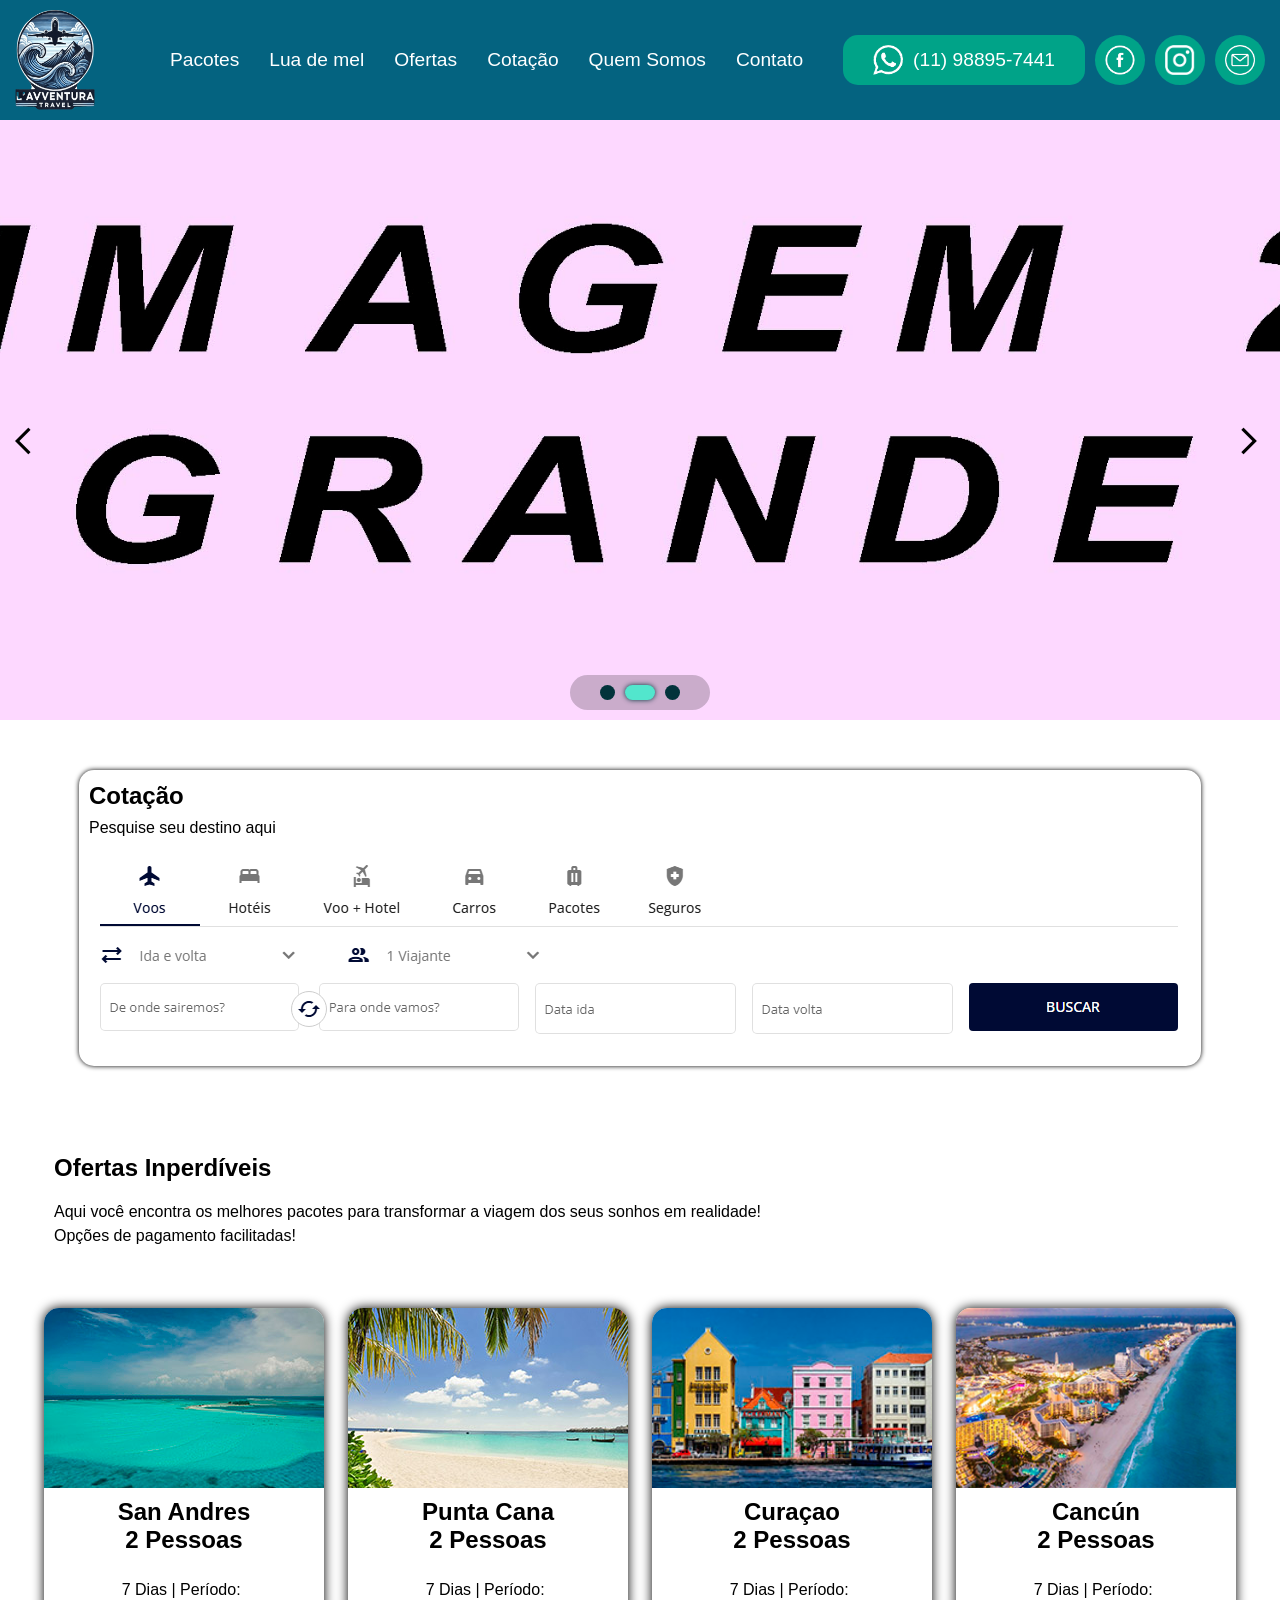
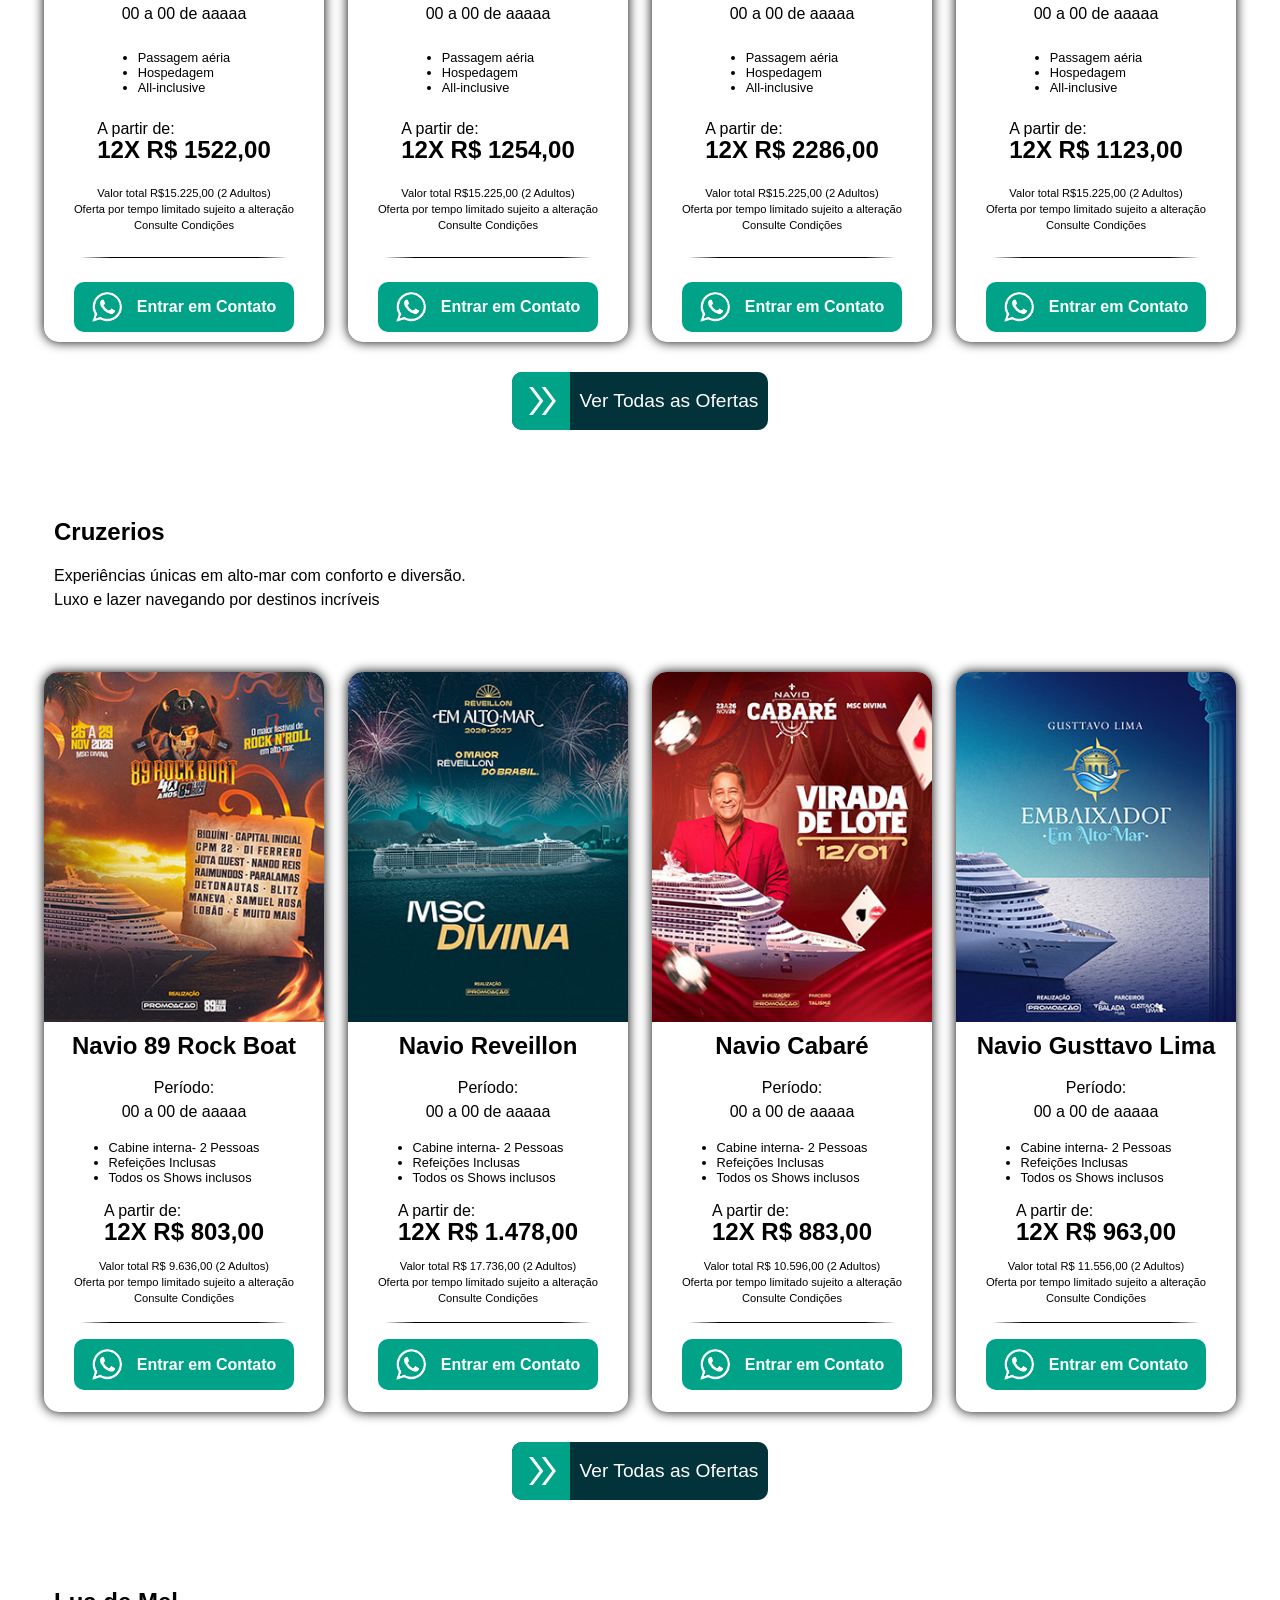
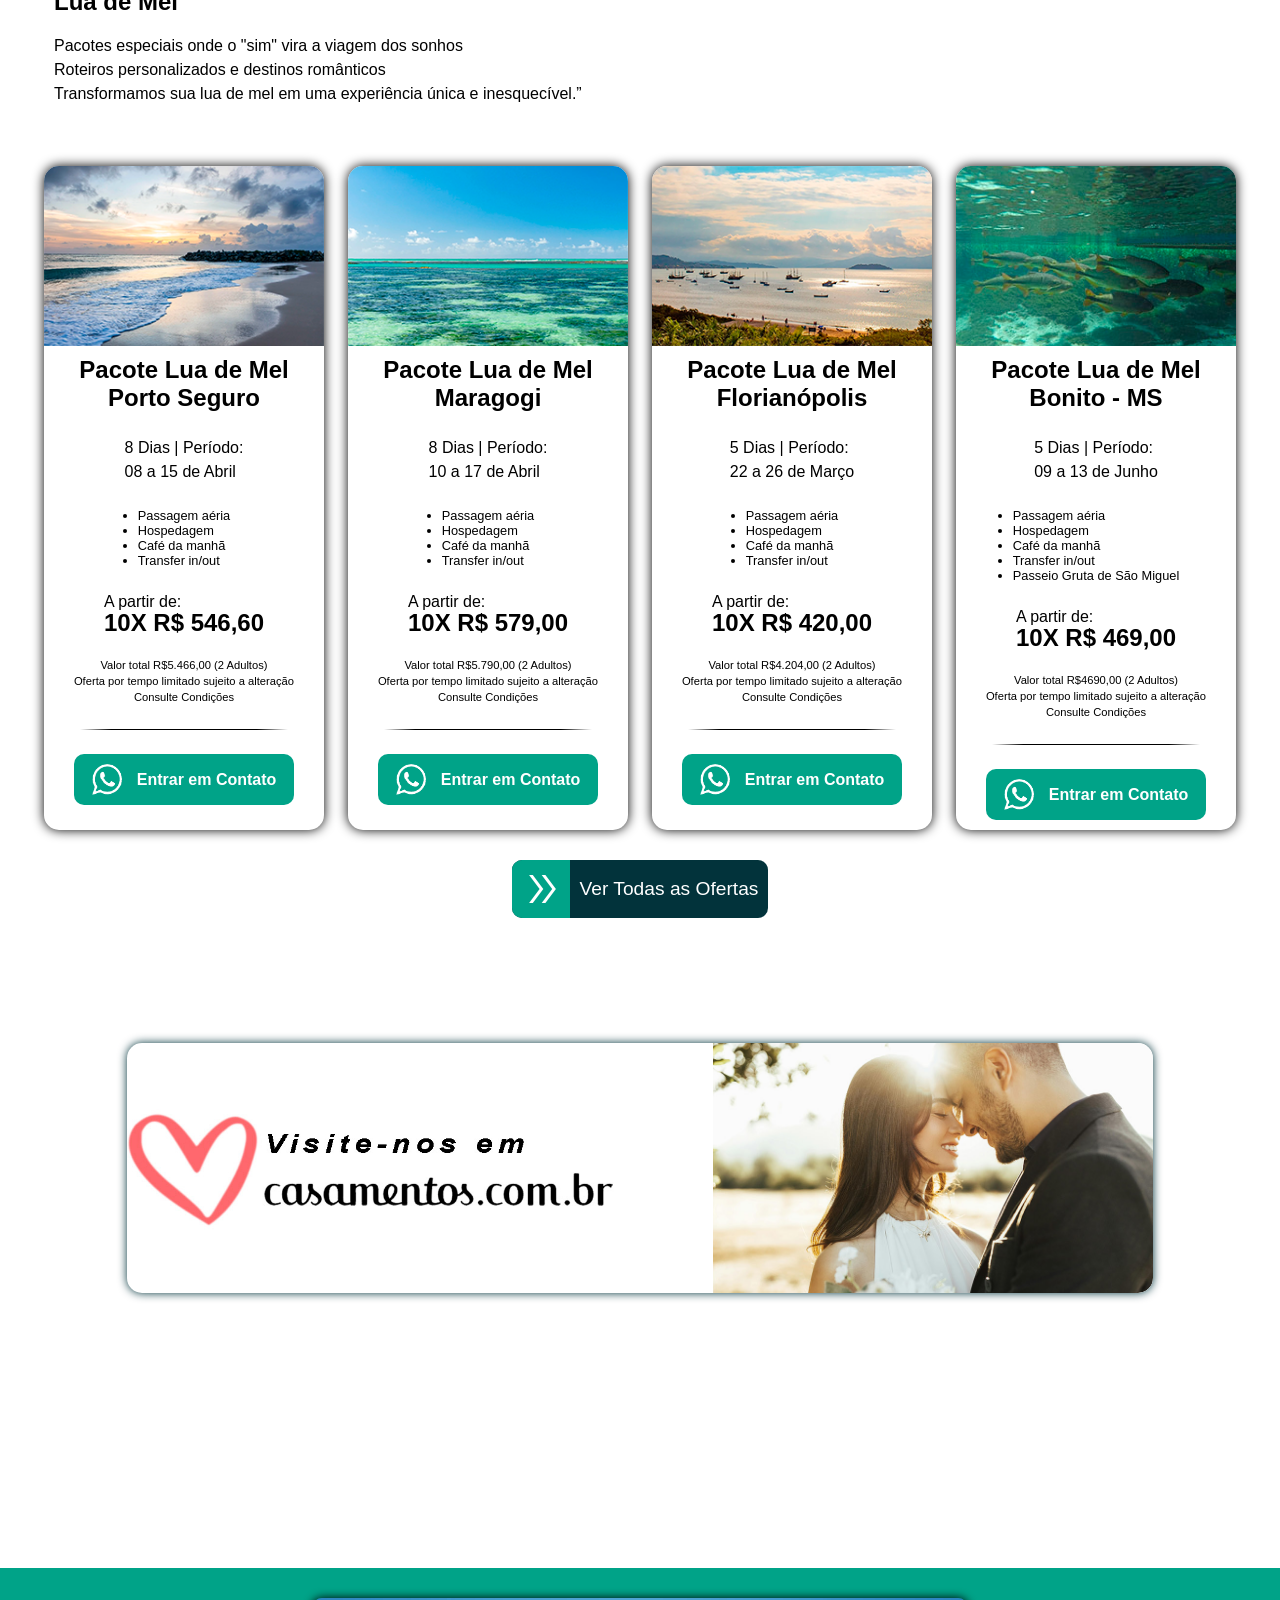
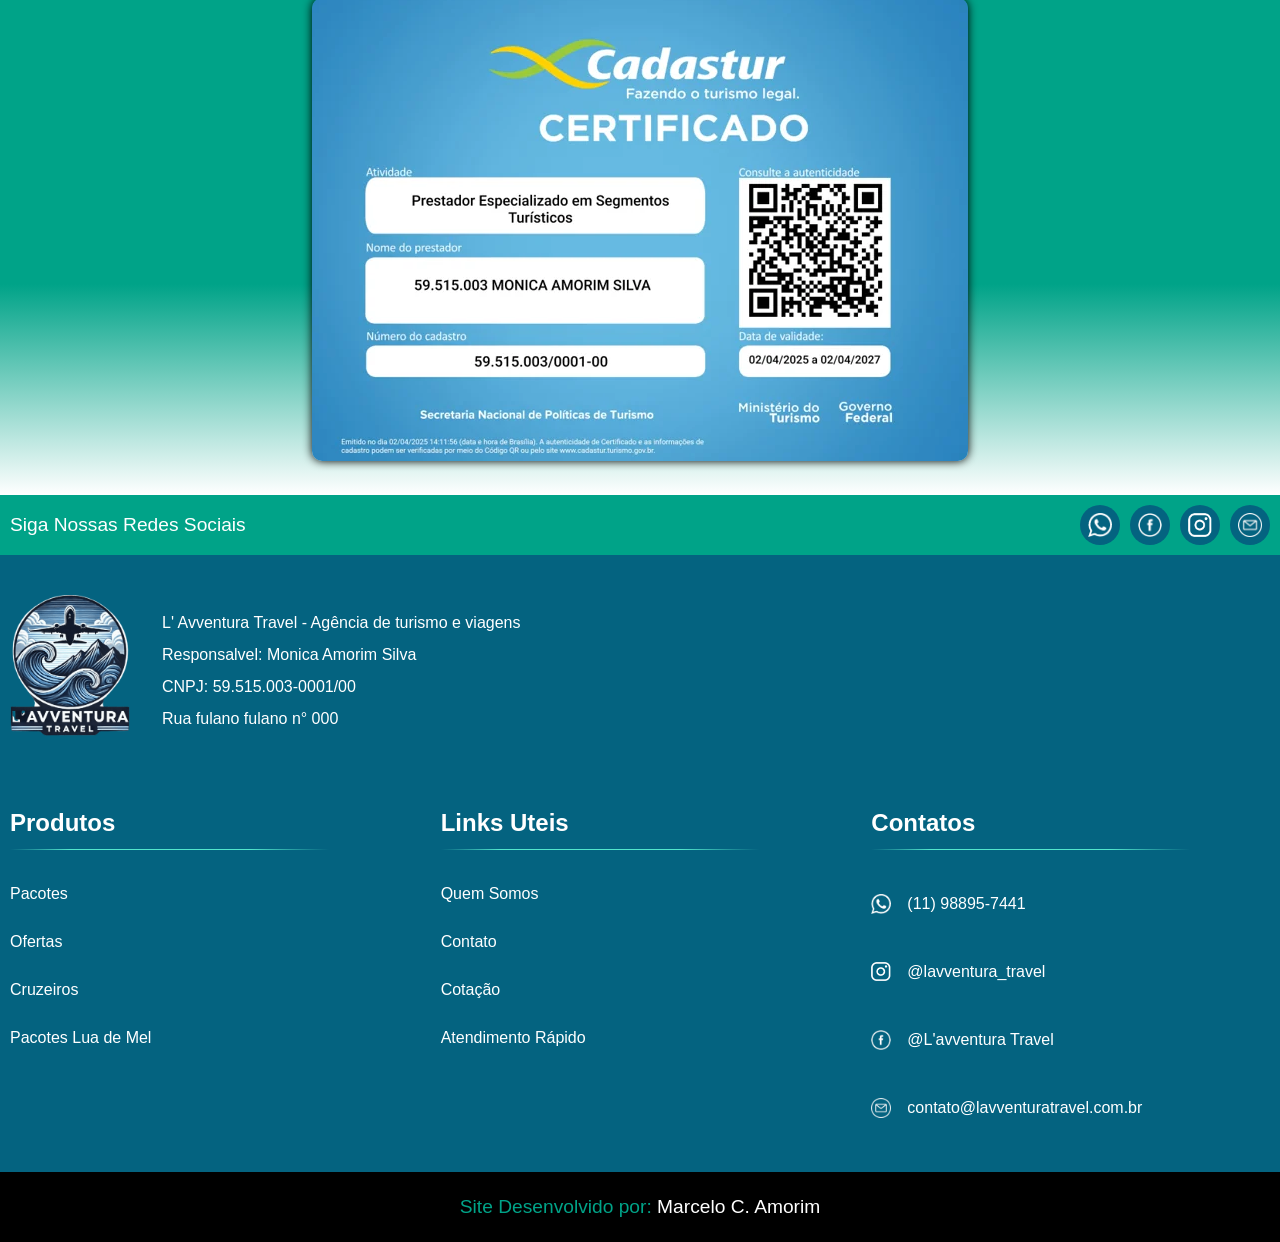
==== index.html @ da538d1c "tranferindo os arquivos criei o site no repositório de estudos e resolvi salvar como projeto de port" ====
<!DOCTYPE html>
<html lang="pt-br">

<head>
    <meta charset="UTF-8">
    <meta name="viewport" content="width=device-width, initial-scale=1.0">
    <title>Lavventura Travel - Agência de turismo</title>

    <link rel="stylesheet" href="https://fonts.googleapis.com/css2?family=Material+Symbols+Outlined" />

    <link rel="stylesheet" href="css/resets-root.css">
    <link rel="stylesheet" href="css/header-menu.css">
    <link rel="stylesheet" href="css/footer.css">
    <link rel="stylesheet" href="css/banner.css">
    <link rel="stylesheet" href="css/index.css">
    <link rel="stylesheet" href="css/produtos.css">
</head>

<body>
    <!--header adicionado via js-->
    <div id="header"></div>

    <!--banner-->
    <div id="banner" class="banner">
        <div id="slides" class="slides">
            <picture class="active">
                <source media="(min-width:1205px)" srcset="imagens/banner-grande-1.jpg">
                <source media="(min-width:768px)" srcset="imagens/banner-media-1.jpg">
                <source media="(min-width:600px)" srcset="imagens/banner-pequena-1.jpg">
                <source media="(min-width:550px)" srcset="imagens/banner-mobile-1.jpg">
                <img src="imagens/banner-mobile-1.jpg" alt="">
            </picture>

            <picture>
                <source media="(min-width:1205px)" srcset="imagens/banner-grande-2.jpg">
                <source media="(min-width:768px)" srcset="imagens/banner-media-2.jpg">
                <source media="(min-width:600px)" srcset="imagens/banner-pequena-2.jpg">
                <source media="(min-width:550px)" srcset="imagens/banner-mobile-2.jpg">
                <img src="imagens/banner-mobile-2.jpg" alt="">
            </picture>

            <picture>
                <source media="(min-width:1205px)" srcset="imagens/banner-grande-3.jpg">
                <source media="(min-width:768px)" srcset="imagens/banner-media-3.jpg">
                <source media="(min-width:600px)" srcset="imagens/banner-pequena-3.jpg">
                <source media="(min-width:550px)" srcset="imagens/banner-mobile-3.jpg">
                <img src="imagens/banner-mobile-3.jpg" alt="">
            </picture>
        </div>

        <div id="dots" class="dots"></div>


        <button class="prev btn-banner">
            <span class="material-symbols-outlined">
                arrow_back_ios
            </span>
        </button>
        <button class="next btn-banner">
            <span class="material-symbols-outlined">
                arrow_forward_ios
            </span>
        </button>

    </div>


    <main>
        <div id="container-main" class="container-main">
            <section id="cotacao" class="cotacao">
                <div id="container-cotacao" class="container-cotacao">

                    <a href="pag-cotacao.html">
                        <div class="texto-cotacao">
                            <h1>Cotação</h1>
                            <p>Pesquise seu destino aqui</p>
                        </div>

                        <div class="img-cotacao">
                            <picture>
                                <source media="(min-width:1180px)" srcset="imagens/cotacao-img-desktop.PNG">
                                <source media="(min-width:900px)" srcset="imagens/cotacao-img-media.PNG">
                                <source media="(min-width:600px )" srcset="imagens/cotacao-img-pequena.PNG">
                                <img src="imagens/cotacao-img-pequena.PNG" alt="">
                            </picture>
                        </div>
                    </a>

                </div>
            </section>

            <!--section 1 ofertas-->
            <section id="section1">
                <div id="container-section1" class="container-section">

                    <div class="titulo-section">
                        <h1>Ofertas Inperdíveis</h1>
                        <p> Aqui você encontra os melhores pacotes para transformar a viagem dos seus sonhos em
                            realidade!
                        </p>
                        <p>Opções de pagamento facilitadas!</p>
                    </div>

                    <div id="ofertas" class="itens-grid">
                        <div id="oferta-item1" class="item oferta">
                            <div class="item-imagem">
                                <img src="imagens/item-san-andreas-1.jpg" alt="San Andreas">
                            </div>
                            <div class="item-texto">
                                <div class="nome-pessoas texto-centro">
                                    <span class="destaque">San Andres</span>
                                    <span class="destaque">2 Pessoas</span>
                                </div>
                                <div class="periodo">
                                    <span>7 Dias | Período:</span>
                                    <span>00 a 00 de aaaaa</span>
                                </div>
                                <ul class="lista-inclusive">
                                    <li>Passagem aéria</li>
                                    <li>Hospedagem</li>
                                    <li>All-inclusive</li>
                                </ul>
                                <div class="preco">
                                    <span>A partir de:</span>
                                    <span class="destaque"> 12X R$ 1522,00</span>
                                </div>
                                <div class="letras-miudas texto-centro">
                                    <span>Valor total R$15.225,00 (2 Adultos)</span>
                                    <span>Oferta por tempo limitado sujeito a alteração</span>
                                    <span>Consulte Condições</span>
                                </div>
                                <hr class="linha-divisao">
                                <button class="btn-contato">
                                    <a href="#" class="">
                                        <img src="imagens/icone-whats.png" alt="whatsApp">
                                        <span>Entrar em Contato</span>
                                    </a>
                                </button>
                            </div>
                        </div>
                        <div id="oferta-item2" class="item oferta">
                            <div class="item-imagem">
                                <img src="imagens/item-punta-cana.jpg" alt="punta cana">
                            </div>
                            <div class="item-texto">
                                <div class="nome-pessoas texto-centro">
                                    <span class="destaque">Punta Cana</span>
                                    <span class="destaque">2 Pessoas</span>
                                </div>
                                <div class="periodo">
                                    <span>7 Dias | Período:</span>
                                    <span>00 a 00 de aaaaa</span>
                                </div>
                                <ul class="lista-inclusive">
                                    <li>Passagem aéria</li>
                                    <li>Hospedagem</li>
                                    <li>All-inclusive</li>
                                </ul>
                                <div class="preco">
                                    <span>A partir de:</span>
                                    <span class="destaque"> 12X R$ 1254,00</span>
                                </div>
                                <div class="letras-miudas texto-centro">
                                    <span>Valor total R$15.225,00 (2 Adultos)</span>
                                    <span>Oferta por tempo limitado sujeito a alteração</span>
                                    <span>Consulte Condições</span>
                                </div>
                                <hr class="linha-divisao">
                                <button class="btn-contato">
                                    <a href="#" class="">
                                        <img src="imagens/icone-whats.png" alt="whatsApp">
                                        <span>Entrar em Contato</span>
                                    </a>
                                </button>
                            </div>
                        </div>

                        <div id="oferta-item3" class="item oferta">
                            <div class="item-imagem">
                                <img src="imagens/item-curacao.jpg" alt="curaçao">
                            </div>

                            <div class="item-texto">
                                <div class="nome-pessoas texto-centro">
                                    <span class="destaque">Curaçao</span>
                                    <span class="destaque">2 Pessoas</span>
                                </div>
                                <div class="periodo">
                                    <span>7 Dias | Período:</span>
                                    <span>00 a 00 de aaaaa</span>
                                </div>
                                <ul class="lista-inclusive">
                                    <li>Passagem aéria</li>
                                    <li>Hospedagem</li>
                                    <li>All-inclusive</li>
                                </ul>
                                <div class="preco">
                                    <span>A partir de:</span>
                                    <span class="destaque"> 12X R$ 2286,00</span>
                                </div>
                                <div class="letras-miudas texto-centro">
                                    <span>Valor total R$15.225,00 (2 Adultos)</span>
                                    <span>Oferta por tempo limitado sujeito a alteração</span>
                                    <span>Consulte Condições</span>
                                </div>
                                <hr class="linha-divisao">
                                <button class="btn-contato">
                                    <a href="#" class="">
                                        <img src="imagens/icone-whats.png" alt="whatsApp">
                                        <span>Entrar em Contato</span>
                                    </a>
                                </button>
                            </div>
                        </div>
                        <div id="oferta-item4" class="item oferta">
                            <div class="item-imagem">
                                <img src="imagens/item-Cancun.png" alt="cancun">
                            </div>
                            <div class="item-texto">
                                <div class="nome-pessoas texto-centro">
                                    <span class="destaque">Cancún</span>
                                    <span class="destaque">2 Pessoas</span>
                                </div>
                                <div class="periodo">
                                    <span>7 Dias | Período:</span>
                                    <span>00 a 00 de aaaaa</span>
                                </div>
                                <ul class="lista-inclusive">
                                    <li>Passagem aéria</li>
                                    <li>Hospedagem</li>
                                    <li>All-inclusive</li>
                                </ul>
                                <div class="preco">
                                    <span>A partir de:</span>
                                    <span class="destaque"> 12X R$ 1123,00</span>
                                </div>
                                <div class="letras-miudas texto-centro">
                                    <span>Valor total R$15.225,00 (2 Adultos)</span>
                                    <span>Oferta por tempo limitado sujeito a alteração</span>
                                    <span>Consulte Condições</span>
                                </div>
                                <hr class="linha-divisao">
                                <button class="btn-contato">
                                    <a href="#" class="">
                                        <img src="imagens/icone-whats.png" alt="whatsApp">
                                        <span>Entrar em Contato</span>
                                    </a>
                                </button>
                            </div>
                        </div>
                    </div>

                    <div class="container-link-veja-mais">
                        <a href="#">
                            <div class="icone-veja-mais">
                                <span class="material-symbols-outlined">
                                    double_arrow
                                </span>
                            </div>
                            <div class="texto-veja-mais">
                                <span>Ver Todas as Ofertas</span>
                            </div>
                        </a>
                    </div>
                </div>
            </section>

            <!--section 2 cruzeiros-->
            <section id="section2">
                <div id="container-section2" class="container-section">

                    <div class="titulo-section">
                        <h1>Cruzerios</h1>
                        <p>Experiências únicas em alto-mar com conforto e diversão.</p>
                        <p>Luxo e lazer navegando por destinos incríveis</p>
                    </div>

                    <div id="cruzeiros" class="itens-grid itens-grid-horizontal">
                        <div id="cruzeiro-item1" class="item cruzeiro">
                            <div class="item-imagem">
                                <img src="imagens/cruzeiro-89.jpeg" alt="navio 89 rock boat">
                            </div>
                            <div class="item-texto">
                                <div class="nome-pessoas texto-centro">
                                    <span class="destaque">Navio 89 Rock Boat</span>
                                </div>

                                <div class="periodo">
                                    <span>Período:</span>
                                    <span>00 a 00 de aaaaa</span>
                                </div>

                                <ul class="lista-inclusive">
                                    <li>Cabine interna- 2 Pessoas</li>
                                    <li>Refeições Inclusas</li>
                                    <li>Todos os Shows inclusos</li>
                                </ul>

                                <div class="preco">
                                    <span>A partir de:</span>
                                    <span class="destaque"> 12X R$ 803,00</span>
                                </div>

                                <div class="letras-miudas texto-centro">
                                    <span>Valor total R$ 9.636,00 (2 Adultos)</span>
                                    <span>Oferta por tempo limitado sujeito a alteração</span>
                                    <span>Consulte Condições</span>
                                </div>

                                <hr class="linha-divisao">

                                <button class="btn-contato">
                                    <a href="#" class="">
                                        <img src="imagens/icone-whats.png" alt="whatsApp">
                                        <span>Entrar em Contato</span>
                                    </a>
                                </button>
                            </div>
                        </div>

                        <div id="cruzeiro-item2" class="item cruzeiro">
                            <div class="item-imagem">
                                <img src="imagens/cruzeiro-divina.jpeg" alt="Navio Reveillon">
                            </div>
                            <div class="item-texto">
                                <div class="nome-pessoas texto-centro">
                                    <span class="destaque">Navio Reveillon</span>
                                </div>
                                <div class="periodo">
                                    <span>Período:</span>
                                    <span>00 a 00 de aaaaa</span>
                                </div>
                                <ul class="lista-inclusive">
                                    <li>Cabine interna- 2 Pessoas</li>
                                    <li>Refeições Inclusas</li>
                                    <li>Todos os Shows inclusos</li>
                                </ul>
                                <div class="preco">
                                    <span>A partir de:</span>
                                    <span class="destaque"> 12X R$ 1.478,00</span>
                                </div>
                                <div class="letras-miudas texto-centro">
                                    <span> Valor total R$ 17.736,00 (2 Adultos)</span>
                                    <span>Oferta por tempo limitado sujeito a alteração</span>
                                    <span>Consulte Condições</span>
                                </div>
                                <hr class="linha-divisao">
                                <button class="btn-contato">
                                    <a href="#" class="">
                                        <img src="imagens/icone-whats.png" alt="whatsApp">
                                        <span>Entrar em Contato</span>
                                    </a>
                                </button>
                            </div>
                        </div>

                        <div id="cruzeiro-item3" class="item cruzeiro">
                            <div class="item-imagem">
                                <img src="imagens/cruzeiro-cabare.jpeg" alt="Navio Cabaré">
                            </div>
                            <div class="item-texto">
                                <div class="nome-pessoas texto-centro">
                                    <span class="destaque">Navio Cabaré</span>
                                </div>
                                <div class="periodo">
                                    <span>Período:</span>
                                    <span>00 a 00 de aaaaa</span>
                                </div>
                                <ul class="lista-inclusive">
                                    <li>Cabine interna- 2 Pessoas</li>
                                    <li>Refeições Inclusas</li>
                                    <li>Todos os Shows inclusos</li>
                                </ul>
                                <div class="preco">
                                    <span>A partir de:</span>
                                    <span class="destaque"> 12X R$ 883,00</span>
                                </div>
                                <div class="letras-miudas texto-centro">
                                    <span>Valor total R$ 10.596,00 (2 Adultos)</span>
                                    <span>Oferta por tempo limitado sujeito a alteração</span>
                                    <span>Consulte Condições</span>
                                </div>
                                <hr class="linha-divisao">
                                <button class="btn-contato">
                                    <a href="#" class="">
                                        <img src="imagens/icone-whats.png" alt="whatsApp">
                                        <span>Entrar em Contato</span>
                                    </a>
                                </button>
                            </div>
                        </div>

                        <div id="cruzeiro-item4" class="item cruzeiro">
                            <div class="item-imagem">
                                <img src="imagens/cruzeiro-embaixador.jpeg" alt="Navio Gusttavo Lima">
                            </div>
                            <div class="item-texto">
                                <div class="nome-pessoas texto-centro">
                                    <span class="destaque">Navio Gusttavo Lima</span>
                                </div>
                                <div class="periodo">
                                    <span>Período:</span>
                                    <span>00 a 00 de aaaaa</span>
                                </div>
                                <ul class="lista-inclusive">
                                    <li>Cabine interna- 2 Pessoas</li>
                                    <li>Refeições Inclusas</li>
                                    <li>Todos os Shows inclusos</li>
                                </ul>
                                <div class="preco">
                                    <span>A partir de:</span>
                                    <span class="destaque"> 12X R$ 963,00</span>
                                </div>
                                <div class="letras-miudas texto-centro">
                                    <span>Valor total R$ 11.556,00 (2 Adultos)</span>
                                    <span>Oferta por tempo limitado sujeito a alteração</span>
                                    <span>Consulte Condições</span>
                                </div>
                                <hr class="linha-divisao">
                                <button class="btn-contato">
                                    <a href="#" class="">
                                        <img src="imagens/icone-whats.png" alt="whatsApp">
                                        <span>Entrar em Contato</span>
                                    </a>
                                </button>
                            </div>
                        </div>
                    </div>

                    <div class="container-link-veja-mais">
                        <a href="#">
                            <div class="icone-veja-mais">
                                <span class="material-symbols-outlined">
                                    double_arrow
                                </span>
                            </div>
                            <div class="texto-veja-mais">
                                <span>Ver Todas as Ofertas</span>
                            </div>
                        </a>
                    </div>
                </div>
            </section>

            <!--section 3 lua de mel-->
            <section id="section3">
                <div id="container-section3" class="container-section">

                    <div class="titulo-section">
                        <h1>Lua de Mel</h1>
                        <p>Pacotes especiais onde o "sim" vira a viagem dos sonhos</p>
                        <p>Roteiros personalizados e destinos românticos</p>
                        <p>Transformamos sua lua de mel em uma experiência única e inesquecível.”</p>
                    </div>

                    <div id="lua-de-mel" class="itens-grid">
                        <div id="lua-item1" class="item oferta">
                            <div class="item-imagem">
                                <img src="imagens/item-porto-seguro.PNG" alt="porto seguro">
                            </div>
                            <div class="item-texto">
                                <div class="nome-pessoas texto-centro">
                                    <span class="destaque">Pacote Lua de Mel</span>
                                    <span class="destaque">Porto Seguro</span>
                                </div>
                                <div class="periodo">
                                    <span>8 Dias | Período:</span>
                                    <span>08 a 15 de Abril</span>
                                </div>
                                <ul class="lista-inclusive">
                                    <li>Passagem aéria</li>
                                    <li>Hospedagem</li>
                                    <li>Café da manhã</li>
                                    <li>Transfer in/out</li>
                                </ul>
                                <div class="preco">
                                    <span>A partir de:</span>
                                    <span class="destaque"> 10X R$ 546,60</span>
                                </div>
                                <div class="letras-miudas texto-centro">
                                    <span>Valor total R$5.466,00 (2 Adultos)</span>
                                    <span>Oferta por tempo limitado sujeito a alteração</span>
                                    <span>Consulte Condições</span>
                                </div>
                                <hr class="linha-divisao">
                                <button class="btn-contato">
                                    <a href="#" class="">
                                        <img src="imagens/icone-whats.png" alt="whatsApp">
                                        <span>Entrar em Contato</span>
                                    </a>
                                </button>
                            </div>
                        </div>

                        <div id="lua-item2" class="item oferta">
                            <div class="item-imagem">
                                <img src="imagens/item-maragogi.png" alt="maragogi">
                            </div>
                            <div class="item-texto">
                                <div class="nome-pessoas texto-centro">
                                    <span class="destaque">Pacote Lua de Mel</span>
                                    <span class="destaque">Maragogi</span>
                                </div>
                                <div class="periodo">
                                    <span>8 Dias | Período:</span>
                                    <span>10 a 17 de Abril</span>
                                </div>
                                <ul class="lista-inclusive">
                                    <li>Passagem aéria</li>
                                    <li>Hospedagem</li>
                                    <li>Café da manhã</li>
                                    <li>Transfer in/out</li>
                                </ul>
                                <div class="preco">
                                    <span>A partir de:</span>
                                    <span class="destaque"> 10X R$ 579,00</span>
                                </div>
                                <div class="letras-miudas texto-centro">
                                    <span>Valor total R$5.790,00 (2 Adultos)</span>
                                    <span>Oferta por tempo limitado sujeito a alteração</span>
                                    <span>Consulte Condições</span>
                                </div>
                                <hr class="linha-divisao">
                                <button class="btn-contato">
                                    <a href="#" class="">
                                        <img src="imagens/icone-whats.png" alt="whatsApp">
                                        <span>Entrar em Contato</span>
                                    </a>
                                </button>
                            </div>
                        </div>

                        <div id="lua-item3" class="item oferta">
                            <div class="item-imagem">
                                <img src="imagens/item-florianopolis.png" alt="florianopolis">
                            </div>
                            <div class="item-texto">
                                <div class="nome-pessoas texto-centro">
                                    <span class="destaque">Pacote Lua de Mel</span>
                                    <span class="destaque">Florianópolis</span>
                                </div>
                                <div class="periodo">
                                    <span>5 Dias | Período:</span>
                                    <span>22 a 26 de Março</span>
                                </div>
                                <ul class="lista-inclusive">
                                    <li>Passagem aéria</li>
                                    <li>Hospedagem</li>
                                    <li>Café da manhã</li>
                                    <li>Transfer in/out</li>
                                </ul>
                                <div class="preco">
                                    <span>A partir de:</span>
                                    <span class="destaque"> 10X R$ 420,00</span>
                                </div>
                                <div class="letras-miudas texto-centro">
                                    <span>Valor total R$4.204,00 (2 Adultos)</span>
                                    <span>Oferta por tempo limitado sujeito a alteração</span>
                                    <span>Consulte Condições</span>
                                </div>
                                <hr class="linha-divisao">
                                <button class="btn-contato">
                                    <a href="#" class="">
                                        <img src="imagens/icone-whats.png" alt="whatsApp">
                                        <span>Entrar em Contato</span>
                                    </a>
                                </button>
                            </div>
                        </div>

                        <div id="lua-item4" class="item oferta">
                            <div class="item-imagem">
                                <img src="imagens/item-Bonito-1.jpeg" alt="bonito minas gerais">
                            </div>
                            <div class="item-texto">
                                <div class="nome-pessoas texto-centro">
                                    <span class="destaque">Pacote Lua de Mel</span>
                                    <span class="destaque">Bonito - MS</span>
                                </div>
                                <div class="periodo">
                                    <span>5 Dias | Período:</span>
                                    <span>09 a 13 de Junho</span>
                                </div>
                                <ul class="lista-inclusive">
                                    <li>Passagem aéria</li>
                                    <li>Hospedagem</li>
                                    <li>Café da manhã</li>
                                    <li>Transfer in/out</li>
                                    <li>Passeio Gruta de São Miguel</li>
                                </ul>
                                <div class="preco">
                                    <span>A partir de:</span>
                                    <span class="destaque"> 10X R$ 469,00</span>
                                </div>
                                <div class="letras-miudas texto-centro">
                                    <span>Valor total R$4690,00 (2 Adultos)</span>
                                    <span>Oferta por tempo limitado sujeito a alteração</span>
                                    <span>Consulte Condições</span>
                                </div>
                                <hr class="linha-divisao">
                                <button class="btn-contato">
                                    <a href="#" class="">
                                        <img src="imagens/icone-whats.png" alt="whatsApp">
                                        <span>Entrar em Contato</span>
                                    </a>
                                </button>
                            </div>
                        </div>
                    </div>

                    <div class="container-link-veja-mais">
                        <a href="#">
                            <div class="icone-veja-mais">
                                <span class="material-symbols-outlined">
                                    double_arrow
                                </span>
                            </div>
                            <div class="texto-veja-mais">
                                <span>Ver Todas as Ofertas</span>
                            </div>
                        </a>
                    </div>
                </div>
            </section>

            <!--casamentos-->
            <section id="section4">
                <div class="container-section4">

                    <a href="https://www.casamentos.com.br/lua-de-mel/lavventura-travel--e464180" class="casamentos"
                        target="_blank">
                        <div class="container-casamento-esquerda">
                            <img src="imagens/1logo-casamentos.jpg" alt="">
                        </div>

                        <div class="container-casamento-direita">
                            <img class="img-anima" src="imagens/casal-casamento.jpg" alt="">
                        </div>
                    </a>

                </div>
            </section>

            <!--avaliações google-->
            <section class="avaliacoes">
                <!-- Elfsight Google Reviews | Untitled Google Reviews -->
                <div class="elfsight-app-d7d8c50e-66c4-4fec-8b93-a04af4d6faed" data-elfsight-app-lazy></div>
            </section>

            
        </div>
        <section class="cadastur">
            <div>
                <img src="imagens/cadastur-lavventura.PNG" alt="">
            </div>
        </section>
    </main>




    <!--footer adicionado via js-->
    <div id="footer"></div>

    <script src="https://elfsightcdn.com/platform.js" async></script>
    <script src="js/menu.js"></script>
    <script src="js/banner.js"></script>
    <script src="js/footer.js"></script>
</body>

</html>
---- css/resets-root.css ----
/*
break Points
1260 tela desktop
768 tela mobile


*/
* {
    margin: 0px;
    padding: 0px;
    box-sizing: border-box;
    font-family: Arial, Helvetica, sans-serif;


}

button {
    cursor: pointer;
}

:root {
    --var-cor-0: #52e6cd;
    --var-cor-1: #00A388;
    --var-cor-2: #046380;
    --var-cor-3: #02333b;
    --var-cor-branco: #ffffff;
    --var-cor-preto: #000000;
    --var-cor-whats: #08C40E;


}
---- css/header-menu.css ----
header {
    background-color: var(--var-cor-2);
    display: flex;
    align-items: center;
    justify-content: center;
    width: 100%;
    padding: 0 15px;

}
.menu{
    z-index: 1000;
}

.container-header {

    width: 100%;
    max-width: 1250px;
    display: flex;
    margin: auto;
    justify-content: space-between;
    align-items: center;
    padding: 10px 0px;
}

.container-logo {
    width: 80px;
    height: 100px;
}

.container-logo img {
    width: 100%;
    height: 100%;
}


.container-menu {
    display: flex;
    align-items: center;
    gap: 40px;
}

.lista-menu {
    list-style: none;
    display: flex;
    flex-direction: row;
    gap: 30px;
}

.link-menu {
    position: relative;
    text-decoration: none;
    padding: 20px 0;
    color: var(--var-cor-branco);
    font-size: 1.2rem;
    font-weight: normal;
}

.link-menu::before {
    content: "";
    position: absolute;
    left: -3px;
    bottom: 5px;
    height: 1px;
    width: 70%;
    background-color: var(--var-cor-branco);
    transform: scaleX(0);
    transform-origin: center;
    transition: transform 0.3s ease;
}

.link-menu:hover::before {
    transform: scaleX(1);
}

.link-menu::after {
    content: "";
    position: absolute;
    left: 0;
    bottom: -6px;
    width: 40px;
    height: 20px;
    background: url("../imagens/icone-aviao.PNG") no-repeat center;
    background-size: contain;
    opacity: 0;
    transition: left 0.3s ease, opacity 0.2s ease;
}

.link-menu:hover::after {
    left: 75%;
    opacity: 1;
}

.menu ul li {
    padding: 20px 0;

}

.btn-whats {
    background-color: var(--var-cor-1);
    padding: 10px 30px;
    font-size: 1.2rem;
    color: white;
    border: none;
    border-radius: 15px;
    display: flex;
    align-items: center;
    flex-wrap: nowrap;
    gap: 10px;
    text-decoration: none;
    transition: 0.2s;

}

.btn-whats:hover {
    transform: scale(1.005);
    box-shadow: 0px 2px 10px var(--var-cor-3);
}

.btn-whats img {
    width: 20px;
}

.container-sociais {
    display: flex;
    align-items: center;
    flex-wrap: nowrap;
    gap: 10px;
}

.container-sociais img {
    width: 30px;
}

.btn-social {
    display: flex;
    justify-content: center;
    align-items: center;
    background-color: var(--var-cor-1);
    border: none;
    padding: 10px 10px;
    border-radius: 50%;
    text-decoration: none;
    transition: .4s;
}

.btn-social:hover {
    transform: translateY(-10px);
    box-shadow: 0px 5px 5px var(--var-cor-3);
}

[data-mobile] {
    display: none;
}



/*
--------- telas médias----------------
*/

@media screen and (max-width:1260px) {
    [data-mobile] {
        display: block;
    }

    header {
        position: relative;
    }

    .container-logo {
        width: 100px;
        height: 120px;
    }


    .menu {
        display: none;
        position: absolute;
        top: 100%;
        left: 0px;
        width: 100%;
        border-top: 1px solid var(--var-cor-3);
        opacity: 0;
        visibility: hidden;
        transform: translateY(-5px);
        transition: .3s;
    }

    .menu.ativo {
        display: block;
        opacity: 1;
        visibility: visible;
        transform: translate(0);
        transform: .3s;
    }


    .lista-menu {
        flex-direction: column;
        gap: 0px;

    }

    .link-menu {
        color: var(--var-cor-branco);
        font-weight: normal;
        background-color: var(--var-cor-2);
        width: 100%;
        display: block;
        padding: 15px;
        text-align: center;
        font-size: 1.5rem;
        transition: .2s;


    }

    .link-menu:hover {
        background-color: var(--var-cor-1);
        color: var(--var-cor-3);
        font-weight: bolder;
    }

    .menu ul li {
        padding: 0;
    }

    .link-menu::before {
        display: none;
    }

    .link-menu::after {
        display: none;
    }

    .btn-whats {
        padding: 10px 10px;
    }


    .container-sociais {
        display: flex;
        align-items: center;
        justify-content: space-between;
        flex-wrap: nowrap;
        gap: 10px;
    }

    .btn-whats:hover {
        transform: scale(1.005);
        box-shadow: 0px 2px 10px var(--var-cor-1);
    }

    .btn-whats img {
        width: 20px;
    }

    .container-sociais {
        display: flex;
        flex-wrap: nowrap;
        gap: 10px;
    }

    .container-sociais img {
        width: 30px;
    }


    .hamburguer {
        display: flex;
        flex-direction: column;
        justify-content: space-between;
        background: transparent;
        width: 30px;
        height: 25px;
        border: none;
        cursor: pointer;
        padding: 0;
    }

    .hamburguer span {
        background: white;
        height: 3px;
        width: 100%;
        transition: .3s;
        border-radius: 2px;

    }

    .hamburguer.active span:nth-child(1) {
        transform: rotate(45deg) translate(10.5px, 10.5px);
    }

    .hamburguer.active span:nth-child(2) {
        opacity: 0;
    }

    .hamburguer.active span:nth-child(3) {
        transform: rotate(-45deg) translate(5px, -5px);
    }


    /*animação de menu*/
    @keyframes slideDown {
        from{
            opacity: 0;
            transform: translateY(-5px);
        }
        to{
            opacity: 1;
            transform: translateY(0);
        }
    }
    .menu .lista-menu{
        animation: slideDown 0.5s ease forwards;
    }
}

@media screen and (max-width:768px) {
    

    .btn-whats {
        width: 50px;
        height: 50px;
        border-radius: 50%;
        overflow: hidden;
    }

    .btn-whats:hover {
        transform: translateY(-10px);
        box-shadow: 0px 5px 5px var(--var-cor-1);
    }

    .container-menu {
        flex-direction: column;
    }

    .container-hamburguer {
        order: 2;
    }

    .container-logo {
        width: 125px;
        height: 150px;
    }

    /* .container-sociais{
        position: absolute;
        top: 100%;
        left: 0;
        background-color: var(--var-cor-3);
        width: 100%;
        justify-content: center;
        
    } */


}
---- css/footer.css ----
/*header footer*/

.header-footer {
    background-color: var(--var-cor-1);
    display: flex;
    justify-content: center;

}

.container-header-footer {
    width: 100%;
    max-width: 1260px;
    display: flex;
    justify-content: space-between;
    align-items: center;
    padding: 10px 0;

}

.text-header-footer {
    color: var(--var-cor-branco);
    font-size: 1.2rem;
}

.footer .btn-social {
    width: 40px;
    height: 40px;
    background-color: var(--var-cor-2);
}

.footer .btn-social:hover,
.footer .btn-whats:hover {
    transform: translateY(-6px);
    box-shadow: 0px 5px 5px var(--var-cor-3);
}

.footer .btn-social img {
    width: 120%;
    height: 120%;
}

.footer .btn-whats {
    width: 40px;
    height: 40px;
    display: flex;
    justify-content: center;
    align-items: center;
    padding: 0;
    margin: 0;
    border-radius: 50%;
    background-color: var(--var-cor-2);
}

.footer .btn-whats img {
    width: 60%;
    height: 60%;
    padding: 0;
    margin: 0;
}

/*main footer*/
footer ul {
    list-style: none;
    line-height: 3rem;
}



.main-footer {
    padding: 30px 0;
    background-color: var(--var-cor-2);
    display: flex;
    flex-direction: column;
    align-items: center;
    line-height: 2rem;

}

.container-main-footer {
    width: 100%;
    max-width: 1260px;
    display: flex;
    flex-direction: column;
    align-items: center;

}

.container-logo-footer {
    align-self: start;
    display: flex;
    justify-content: center;
    align-items: center;
    gap: 2rem;
    margin-bottom: 50px;
}

.container-logo-footer img {
    width: 120px;
}

.container-links-main-footer {
    width: 100%;
    gap: 2rem;
    display: grid;
    grid-template-columns: repeat(3, 1fr);

}

.div-footer3 img {
    width: 20px;
}

.div-footer3 a {
    display: flex;
    flex-direction: row;
    align-items: center;
    gap: 1rem;
}


.main-footer h1 {
    color: var(--var-cor-branco);
    font-size: 1.5rem;
    margin-bottom: 10px;
}

.main-footer p {
    color: var(--var-cor-branco);
}

.main-footer a {
    text-decoration: none;
    color: var(--var-cor-branco);
    padding: 10px 0;

}

.footer-footer {
    background-color: var(--var-cor-preto);
    height: 70px;
    display: flex;
    align-items: center;
    justify-content: center;
    color: var(--var-cor-1);
    font-size: 1.2rem;
}

.footer-footer a {
    text-decoration: none;
    color: var(--var-cor-branco);

}

.link-menu-footer {
    position: relative;
}

.link-menu-footer::before {
    content: "";
    position: absolute;
    left: -3px;
    bottom: -2px;
    height: 1px;
    width: 70%;
    background-color: var(--var-cor-branco);
    transform: scaleX(0);
    transform-origin: left;
    transition: transform 0.2s ease;
}

.link-menu-footer:hover::before {
    transform: scaleX(1);
}

.link-menu-footer::after {
    content: "";
    position: absolute;
    left: 0;
    bottom: -13px;
    width: 40px;
    height: 20px;
    background: url("../imagens/icone-aviao.PNG") no-repeat center;
    background-size: contain;
    opacity: 0;
    transition: left 0.3s ease, opacity 0.2s ease;
}

.link-menu-footer:hover::after {
    left: 75%;
    opacity: 1;
}

.link-menu-footer.contatos::after {
    bottom: 3px;
}

.link-menu-footer.contatos::before {
    bottom: 12px;
}

footer hr {
    width: 100%;
    height: 1px;
    border: none;
    background: linear-gradient(to right, transparent 0%, var(--var-cor-0) 15%, var(--var-cor-0) 60%, transparent 80%);
    margin-bottom: 20px;
}

@media screen and (max-width:1250px) {

    .header-footer,
    .container-main-footer {
        padding: 0 20px;
    }
}

@media screen and (max-width:900px) {
    .container-links-main-footer {
        grid-template-columns: repeat(2, 1fr);
        row-gap: 4rem;

    }

    footer .div-footer3 ul {
        line-height: 2rem;

    }

    .link-menu-footer.contatos::after {
        bottom: -6px;
    }

    .link-menu-footer.contatos::before {
        bottom: 6px;
    }

}
@media screen and (max-width:600px) {
    .container-links-main-footer {
        grid-template-columns:1fr;
        row-gap: 4rem;

    }

}
---- css/banner.css ----
.banner img,
.banner picture {
    user-select: none;
    -webkit-user-drag: none;
}


.banner {
    width: 100%;
    height: 600px;
    margin: auto;
    position: relative;
    touch-action: pan-y;

}

.slides picture img {
    width: 100%;
    height: 100%;
    position: absolute;
    opacity: 0;
    transition: .5s;
    object-fit: cover;
    object-position: center center;

}

.slides picture.active img {
    opacity: 1;
}

.btn-banner {
    display: flex;
    justify-content: center;
    align-items: center;
    position: absolute;
    top: 50%;
    color: black;
    background-color: transparent;
    border: none;
}

.btn-banner span {
    font-size: 2rem;
    padding: 5px;
}

.btn-banner span:hover {
    text-shadow: 0px 0px 6px var(--var-cor-3);
}

.btn-banner:hover {
    color: var(--var-cor-0);

}

.prev {
    left: 10px;
}

.next {
    right: 10px;
}

.dots {
    padding: 10px 30px;
    border-radius: 20px;
    position: absolute;
    bottom: 10px;
    left: 50%;
    transform: translateX(-50%);
    display: flex;
    gap: 10px;
    background-color: rgba(0, 0, 0, 0.205);

}

.dots span {
    background-color: var(--var-cor-3);
    width: 15px;
    height: 15px;
    border-radius: 50%;
    cursor: pointer;
    transition: .4s;

}

.dots span:hover {
    transform: scale(1.2);

}

.dots span.active {
    background-color: var(--var-cor-0);
    width: 30px;
    border-radius: 20px;
    box-shadow: 0px 0px 5px var(--var-cor-3);
}

@media screen and (max-width:768px) {
    .btn-banner{
        display: none;
    }
}
---- css/index.css ----
main {
    display: flex;
    flex-direction: column;
    align-items: center;
}

.container-main {
    width: 100%;
    max-width: 1260px;
    height: 100%;
    display: flex;
    flex-direction: column;
    align-items: center;

}

.cotacao {
    padding: 10px;
    margin-top: 50px;
    box-shadow: 0px 0px 5px var(--var-cor-preto);
    border-radius: 15px;
}

.cotacao a {

    text-decoration: none;
    color: var(--var-cor-preto);
    line-height: 2rem;
}


.container-link-veja-mais {
    margin-top: 30px;
    border-radius: 10px;
}

.container-link-veja-mais a {
    background-color: var(--var-cor-3);
    display: flex;
    justify-content: space-between;
    align-items: center;
    text-decoration: none;
    color: var(--var-cor-branco);
    font-size: 1.2rem;
    border-radius: 10px;
    transition: .3s;

}

.container-link-veja-mais a:hover {
    background-color: var(--var-cor-0);
    color: var(--var-cor-preto);
    font-weight: bold;
    box-shadow: 0px 0px 10px black;

}

.texto-veja-mais {
    padding: 10px;
}

.icone-veja-mais {
    display: flex;
    align-items: center;
    border-top-left-radius: 10px;
    border-bottom-left-radius: 10px;
    background-color: var(--var-cor-1);
    padding: 5px;
    font-size: 3rem;
}

.icone-veja-mais span {
    font-size: 3rem;
}


.container-section4 {
    margin-top: 50px;
    width: 100%;
    max-width: 1260px;
    height: 400px;
    display: flex;
    justify-content: center;
    align-items: center;
}

.casamentos {
    box-shadow: 0px 0px 10px var(--var-cor-3);
    width: 90%;
    height: 250px;
    display: flex;
    flex-direction: row;
    align-items: center;
    border-radius: 15px;
    overflow: hidden;
    transition: .5s;
}

.casamentos:hover {
    transform: scale(1.05);
    box-shadow: 0px 0px 10px red;
}

.container-casamento-esquerda {
    width: 80%;
}

.container-casamento-esquerda img {
    width: 100%;
}

.container-casamento-direita {
    width: 60%;
    height: 100%;
    overflow: hidden;
}

.container-casamento-direita img {
    width: 100%;
    height: 100%;
    object-fit: cover;
    object-position: 0% 40%;
    border-top-right-radius: 15px;
    border-bottom-right-radius: 15px;

}
/*animação imagem da direita casamentos.com*/
@keyframes zoonIn {
    from {
        transform: scale(1);
    }
    
    to {
        transform: scale(1.1);
    }
}

.img-anima {
    animation: zoonIn 8s ease-in-out infinite alternate;
}
/*cadastur*/
.cadastur {
    width: 100%;
    padding: 30px;
    display: flex;
    justify-content: center;
    background: linear-gradient(to bottom, var(--var-cor-1) 20%, var(--var-cor-1) 60%, var(--var-cor-branco) 100%);
}

.container-img {
    width: auto;
}

.cadastur img {
    box-shadow: 0px 0px 10px var(--var-cor-preto);
    border-radius: 10px;
    width: 100%;
}

.avaliacoes{
    width: calc(100% -20px);
    margin: 100px 20px;
}
.espaco{
    margin-top: 200px;
}

@media screen and (max-width:1180px) {   


    .casamentos {
        width: 98%;
    }
}



@media screen and (max-width:600px) {
    
    .casamentos {
        width: 95%;
        height: 350px;
        display: flex;
        flex-direction: column;
        align-items: center;
        border-radius: 15px;
        overflow: hidden;
    }

    .container-casamento-esquerda {
        width: 100%;
        height: 120px;
    }

    .container-casamento-esquerda img {
        width: 100%;
        margin-left: 40px;
    }

    .container-casamento-direita {
        width: 100%;
        height: 100%;
    }

    .container-casamento-direita img {
        width: 100%;
        object-fit: cover;
        object-position: 0% 50%;

    }

}
---- css/produtos.css ----
main {
    display: flex;
    flex-direction: column;
    align-items: center;
}

.container-main {
    width: 100%;
    max-width: 1260px;
    height: 100%;
    display: flex;
    flex-direction: column;
    align-items: center;

}

.container-section {
    display: flex;
    flex-direction: column;
    align-items: center;
}

.itens-grid {
    width: 100%;
    margin-top: 50px;
    display: grid;
    grid-template-columns: repeat(4, 1fr);
    gap: 1.5rem;
}

.titulo-section {
    padding: 10px;
    align-self: start;
    margin-top: 80px;
    line-height: 1.5rem;
    text-align: justify;
    position: relative;
}


.titulo-section h1 {
    margin-bottom: 20px;
}

.item {
    width: 280px;
    box-shadow: 0px 0px 12px var(--var-cor-preto);
    border-radius: 15px;
}

.item-imagem {
    width: 100%;
    height: 180px;
}

.item img {
    border-top-left-radius: 15px;
    border-top-right-radius: 15px;
    width: 100%;
    height: 100%;
    object-fit: cover;
    object-position: center center;
}

.item-texto {
    padding: 10px;
    display: flex;
    flex-direction: column;
    align-items: center;
    gap: 1.5rem;
}


/*inicio itens cruzeiro*/
.item.cruzeiro {
    height: 740px;
}

.cruzeiro .item-imagem {
    width: 100%;
    height: 350px;
}

.cruzeiro .item-texto {
    gap: 1rem;
}

.cruzeiro .periodo {
    text-align: center;
}

/* fim itens cruzeiro*/



.item-texto span {
    display: block;
}

.texto-centro {
    text-align: center;
}

.periodo {
    line-height: 1.5rem;
}

.lista-inclusive {
    font-size: .8rem;
}

.preco {
    line-height: 1.3rem;

}

.destaque {
    font-size: 1.5rem;
    font-weight: bold;
}

.letras-miudas {
    font-size: .7rem;
    line-height: 1rem;
}

.linha-divisao {
    width: 80%;
    margin: auto;
    height: 1px;
    border: none;
    background: linear-gradient(to right, transparent 0%, black 15%, black 85%, transparent 100%);
}

.btn-contato {
    width: 220px;
    border: none;
    background-color: var(--var-cor-1);
    padding: 10px;
    border-radius: 10px;
    transition: .2s;
}

.btn-contato:hover {
    transform: scale(1.1);
    background-color: var(--var-cor-2);
    box-shadow: 0px 0px 10px var(--var-cor-1);
}

.btn-contato a {
    display: flex;
    justify-content: space-around;
    align-items: center;
    text-decoration: none;
    font-size: 1rem;
    color: white;
    font-weight: bold;

}

.btn-contato img {
    width: 30px;
}
.espaco{
    margin: 80px;
}

@media screen and (max-width:1180px) {
    .itens-grid {
        grid-template-columns: repeat(3, 1fr);
        column-gap: 2rem;
        row-gap: 3rem;
        place-items: center;

    }
    
}

@media screen and (max-width:920px) {
    .itens-grid {
        grid-template-columns: repeat(2, 1fr);
        column-gap: 2rem;
        row-gap: 3rem;
    }

}

@media screen and (max-width:600px) {
    .itens-grid {
        grid-template-columns: repeat(2, 1fr);
        column-gap: .5rem;
        row-gap: 2rem;
    }

    .itens-grid-horizontal {
        grid-template-columns: 1fr;

    }

    /*inicio itens cruzeiro*/
    .item.cruzeiro {
        height: 400px;
        width: 98%;
        display: flex;
        justify-content: space-between;
    }

    .cruzeiro .item-imagem {
        width: 50%;
        height: 100%;

    }

    .cruzeiro .item-imagem img {
        border-bottom-left-radius: 15px;
        border-top-right-radius: 0;
    }

    .cruzeiro .item-texto {
        padding: 20px 0;
        width: 50%;
        gap: .8rem;
    }

    .cruzeiro .periodo {
        text-align: center;
    }

    /* fim itens cruzeiro*/


    .item {
        width: 230px;
    }

    .item-texto {
        padding: 5px;
        display: flex;
        flex-direction: column;
        align-items: center;
        gap: 1rem;
    }

    .periodo {
        line-height: 1.5rem;
    }

    .lista-inclusive {
        font-size: .8rem;
    }

    .preco {
        line-height: 1.3rem;

    }

    .destaque {
        font-size: 1.5rem;
        font-weight: bold;
    }

    .letras-miudas {
        font-size: .7rem;
        line-height: 1rem;
    }


    .btn-contato {
        width: 180px;
        border: none;
        background-color: var(--var-cor-1);
        padding: 10px;
        border-radius: 10px;
        transition: .2s;
    }

    
}
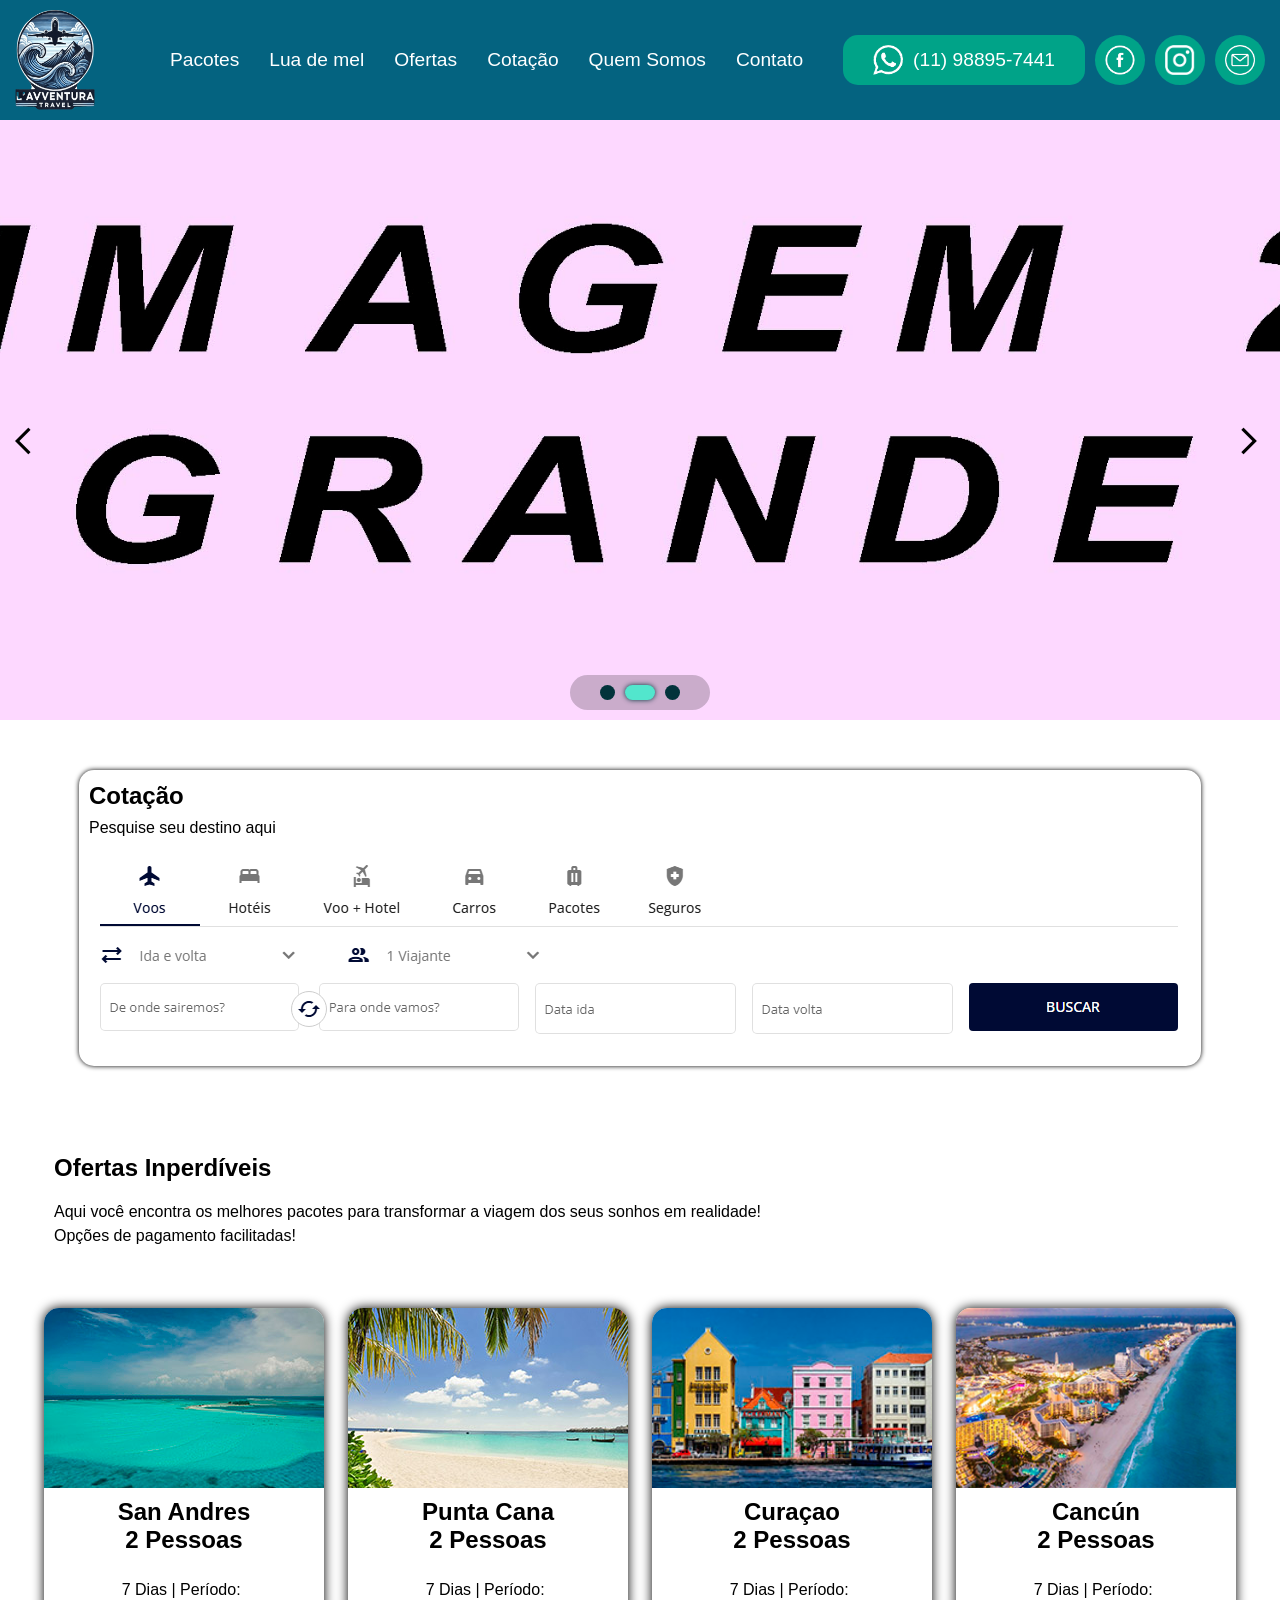
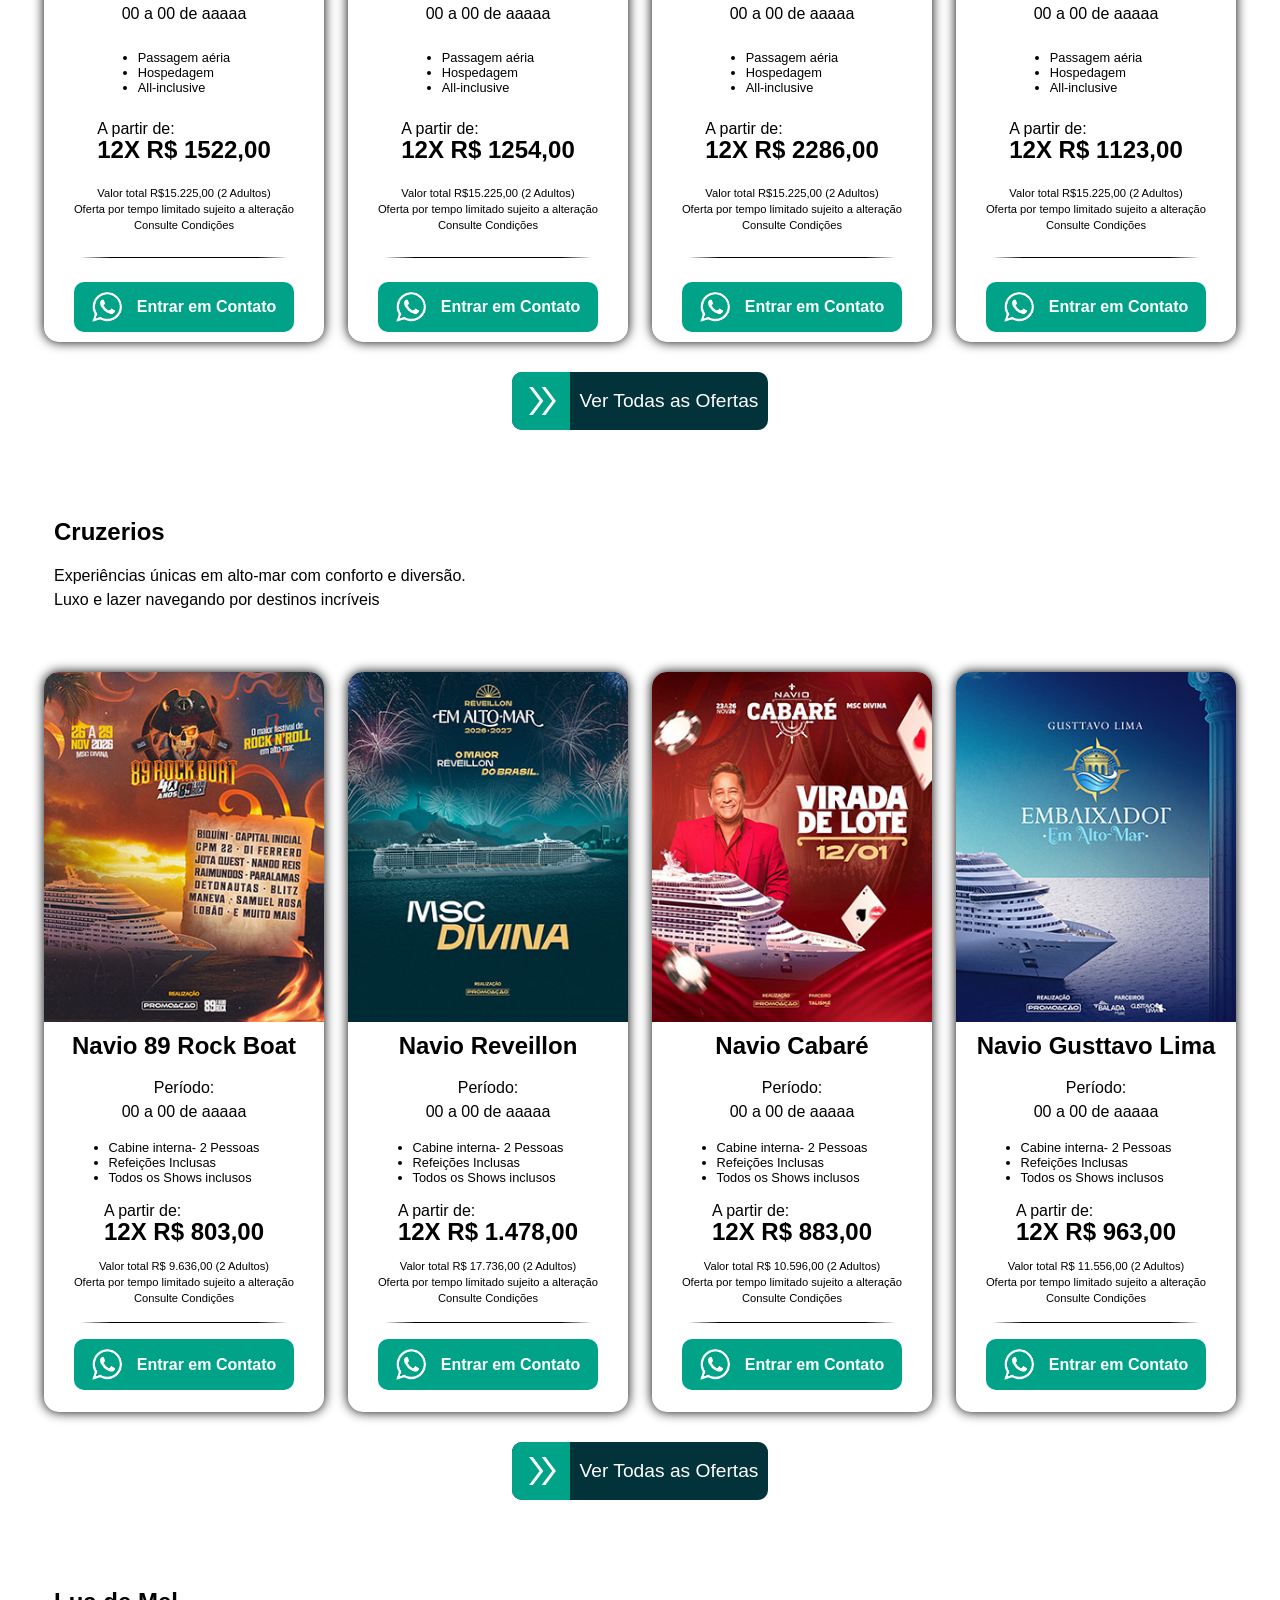
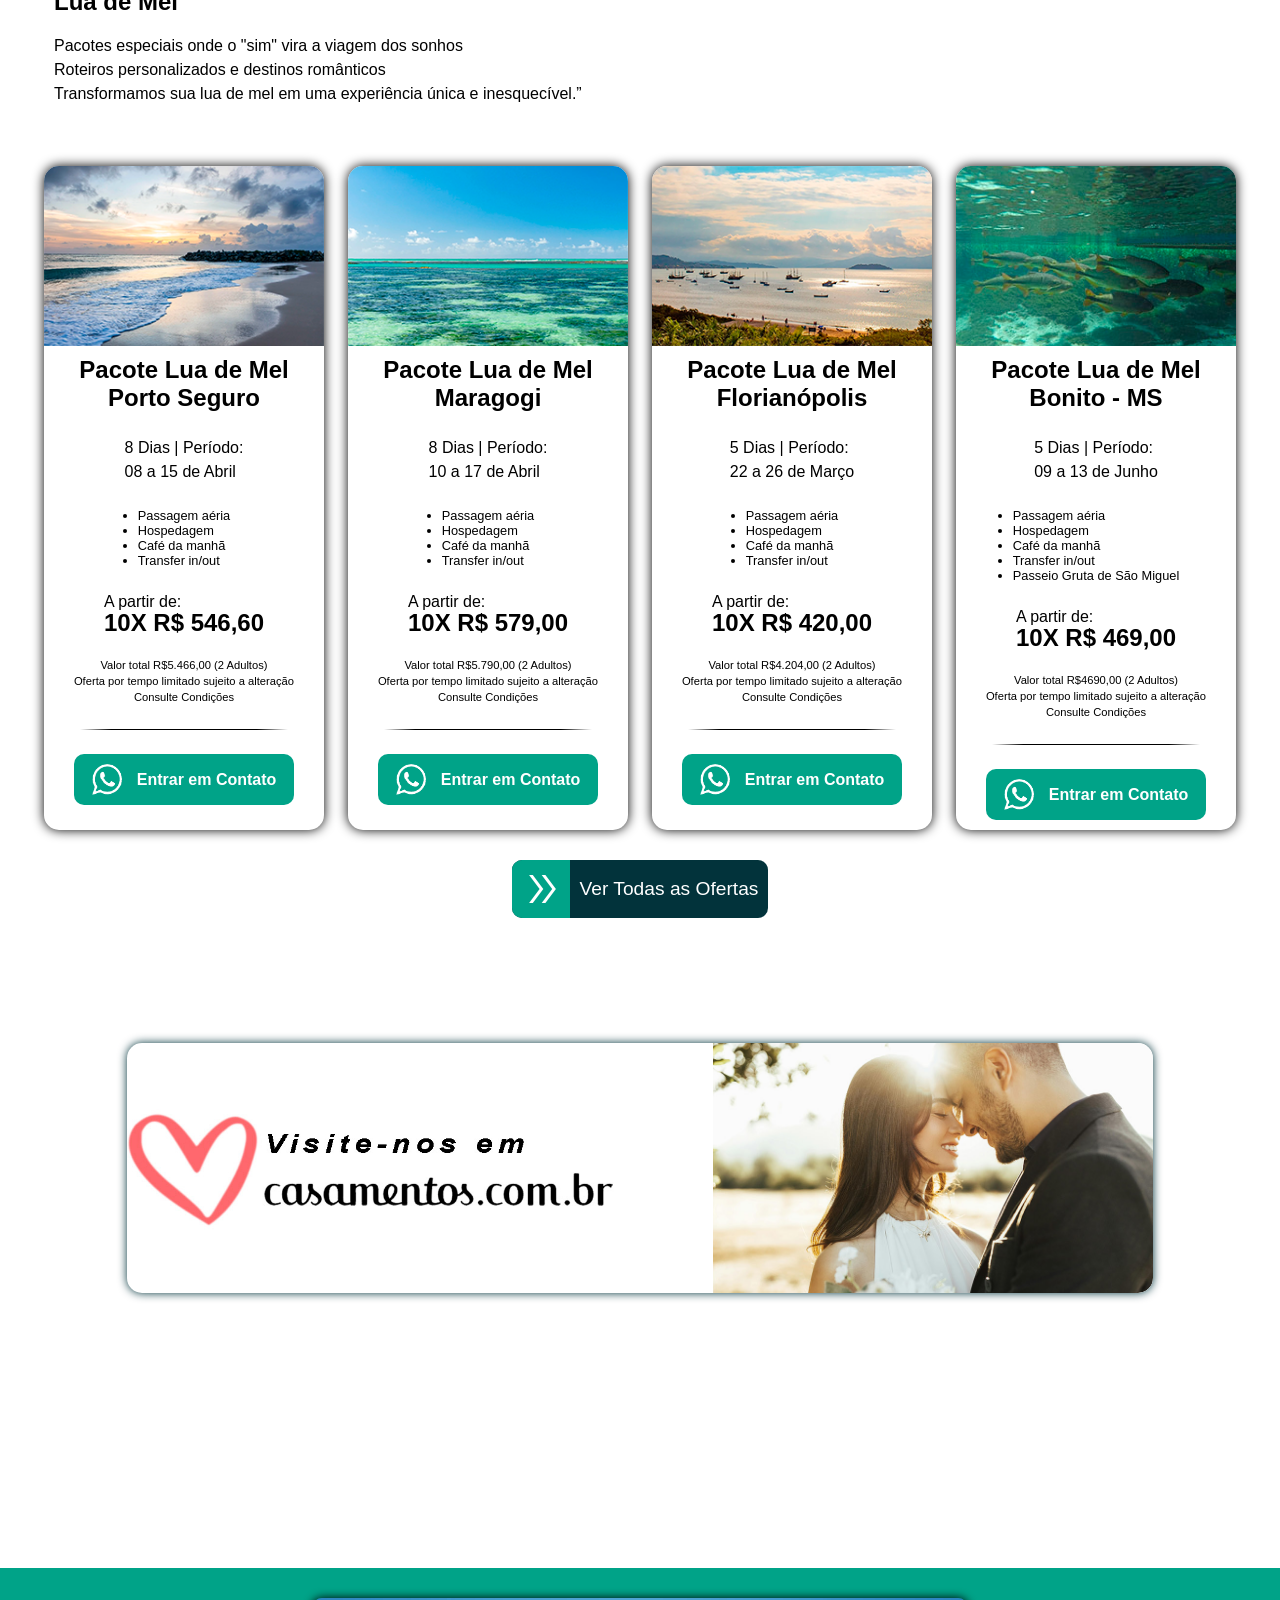
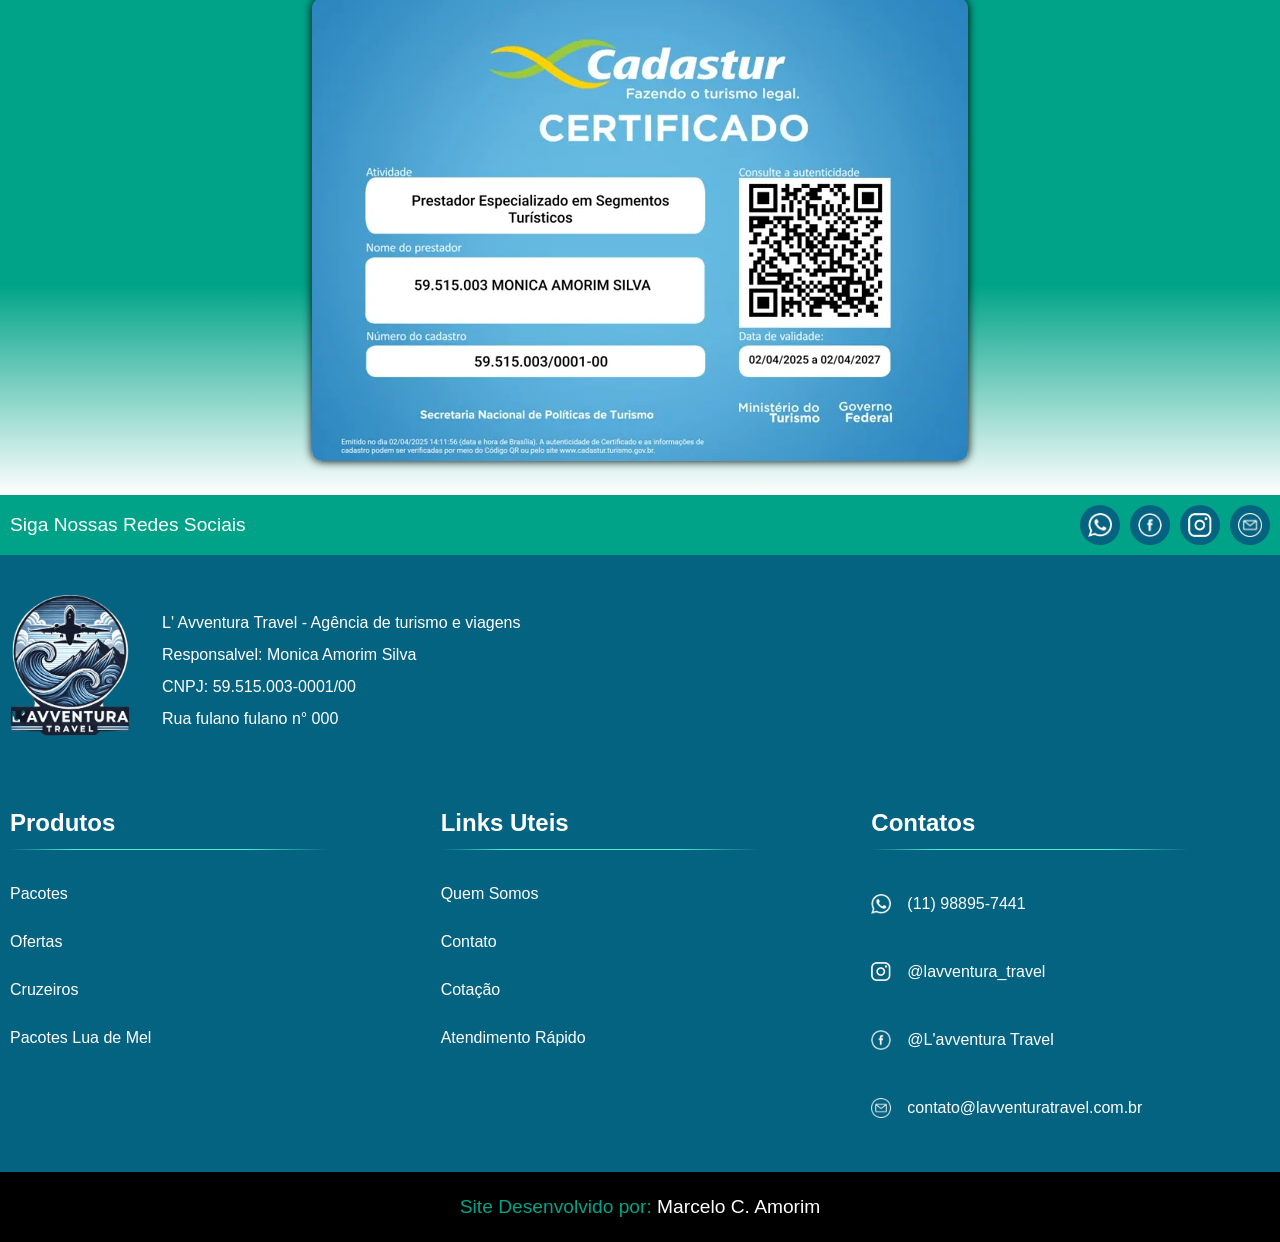
==== commit 51f9f600: "Update index.html" ====
--- a/index.html
+++ b/index.html
@@ -14,6 +14,7 @@
     <link rel="stylesheet" href="css/banner.css">
     <link rel="stylesheet" href="css/index.css">
     <link rel="stylesheet" href="css/produtos.css">
+    
 </head>
 
 <body>
